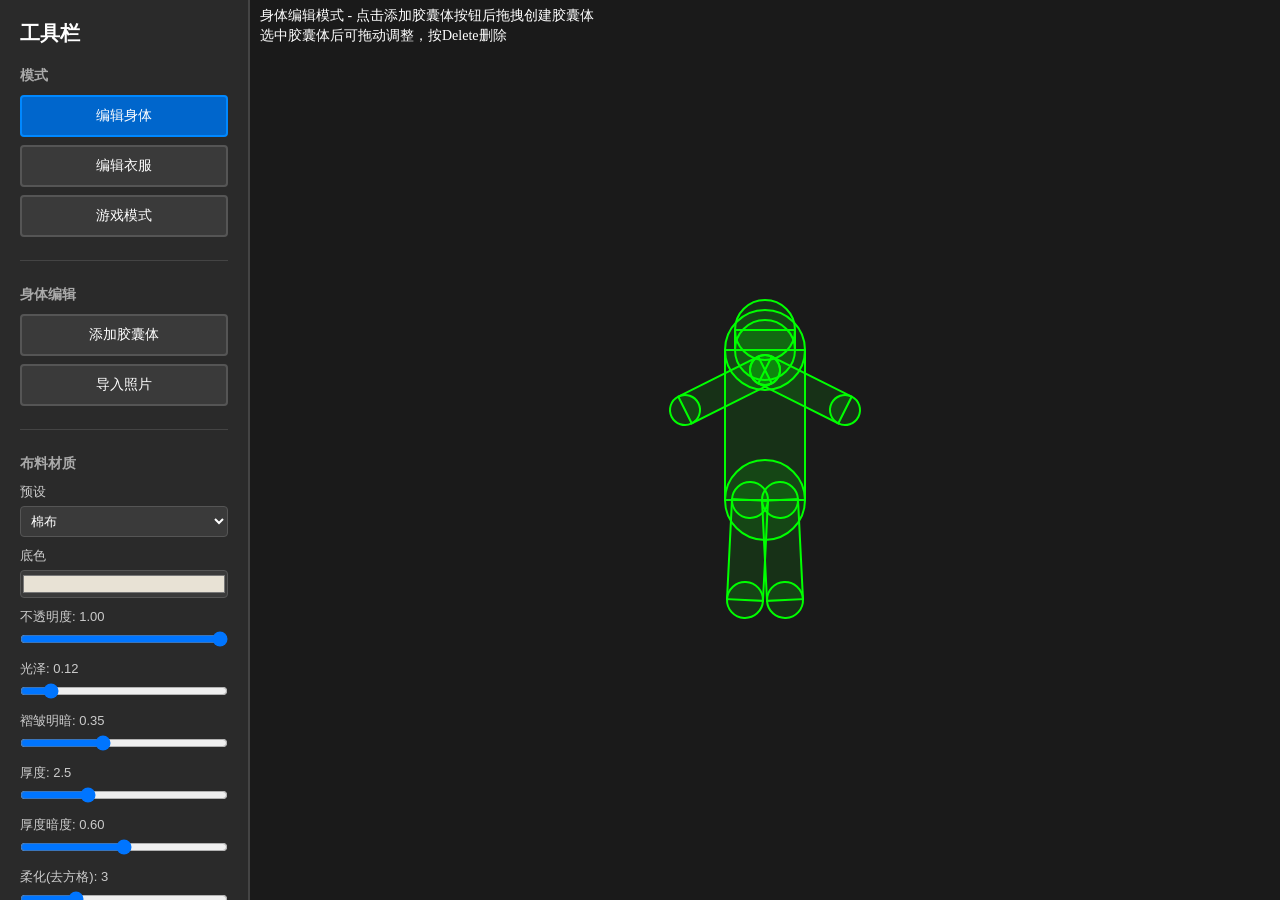
==== index.html @ eaa458cf "添加布料模拟游戏完整代码" ====
<!DOCTYPE html>
<html lang="zh-CN">
<head>
    <meta charset="UTF-8">
    <meta name="viewport" content="width=device-width, initial-scale=1.0">
    <title>布料模拟游戏</title>
    <link rel="stylesheet" href="css/style.css">
</head>
<body>
    <div id="app">
        <div id="toolbar">
            <h2>工具栏</h2>
            <div class="tool-section">
                <h3>模式</h3>
                <button id="mode-edit-body" class="tool-btn active">编辑身体</button>
                <button id="mode-edit-cloth" class="tool-btn">编辑衣服</button>
                <button id="mode-play" class="tool-btn">游戏模式</button>
            </div>
            <div class="tool-section" id="body-tools">
                <h3>身体编辑</h3>
                <button id="add-capsule" class="tool-btn">添加胶囊体</button>
                <button id="load-image" class="tool-btn">导入照片</button>
                <input type="file" id="image-input" accept="image/*" style="display:none">
            </div>
            <div class="tool-section" id="cloth-tools" style="display:none">
                <h3>衣服编辑</h3>
                <button id="draw-cloth" class="tool-btn">绘制衣服</button>
                <button id="import-cloth" class="tool-btn">导入衣服图片</button>
                <input type="file" id="cloth-image-input" accept="image/*" style="display:none">
                <button id="finish-cloth" class="tool-btn" style="display:none">完成绘制</button>
                <button id="cancel-cloth" class="tool-btn" style="display:none">取消绘制</button>
                <button id="pin-points" class="tool-btn">固定点模式</button>
                <button id="draw-track" class="tool-btn">绘制滑轨</button>
                <button id="finish-track" class="tool-btn" style="display:none">完成滑轨</button>
                <button id="cancel-track" class="tool-btn" style="display:none">取消滑轨</button>
                <button id="bind-track" class="tool-btn">绑定滑轨节点</button>
                <button id="clear-track" class="tool-btn">清除滑轨</button>
                <label>滑轨摩擦力: <span id="track-friction-value">0.1</span><input type="range" id="track-friction" min="0" max="1" step="0.02" value="0.1"></label>
                <button id="clear-cloth" class="tool-btn">清除衣服</button>
                <label>弹性系数: <span id="stiffness-value">0.5</span><input type="range" id="cloth-stiffness" min="0.1" max="1.0" step="0.05" value="0.5"></label>
                <label>网格间距(越小越密): <span id="resolution-value">8</span><input type="range" id="cloth-resolution" min="5" max="25" step="1" value="8"></label>
            </div>
            <div class="tool-section" id="cloth-transform-tools" style="display:none">
                <h3>衣服变换</h3>
                <label>缩放: <span id="cloth-scale-value">1.00</span><input type="range" id="cloth-scale" min="0.2" max="3.0" step="0.05" value="1.0"></label>
                <label>X偏移: <span id="cloth-offset-x-value">0</span><input type="range" id="cloth-offset-x" min="-500" max="500" step="10" value="0"></label>
                <label>Y偏移: <span id="cloth-offset-y-value">0</span><input type="range" id="cloth-offset-y" min="-500" max="500" step="10" value="0"></label>
                <label>透明度: <span id="cloth-preview-opacity-value">0.70</span><input type="range" id="cloth-preview-opacity" min="0.1" max="1" step="0.05" value="0.7"></label>
                <button id="confirm-cloth-import" class="tool-btn">确认生成布料</button>
                <button id="cancel-cloth-import" class="tool-btn">取消导入</button>
            </div>
            <div class="tool-section" id="material-tools">
                <h3>布料材质</h3>
                <label>预设
                    <select id="mat-preset">
                        <option value="cotton">棉布</option>
                        <option value="silk">丝绸</option>
                        <option value="denim">牛仔</option>
                        <option value="leather">皮革</option>
                        <option value="lace">蕾丝</option>
                    </select>
                </label>
                <label>底色 <input type="color" id="mat-color" value="#e8e2d5"></label>
                <label>不透明度: <span id="mat-opacity-value">1.00</span><input type="range" id="mat-opacity" min="0.15" max="1" step="0.05" value="1"></label>
                <label>光泽: <span id="mat-sheen-value">0.12</span><input type="range" id="mat-sheen" min="0" max="1" step="0.02" value="0.12"></label>
                <label>褶皱明暗: <span id="mat-fold-value">0.35</span><input type="range" id="mat-fold" min="0" max="0.9" step="0.05" value="0.35"></label>
                <label>厚度: <span id="mat-thickness-value">2.5</span><input type="range" id="mat-thickness" min="0" max="8" step="0.5" value="2.5"></label>
                <label>厚度暗度: <span id="mat-thickness-darken-value">0.60</span><input type="range" id="mat-thickness-darken" min="0.2" max="1" step="0.05" value="0.6"></label>
                <label>柔化(去方格): <span id="mat-blur-value">3</span><input type="range" id="mat-blur" min="0" max="12" step="0.5" value="3"></label>
                <label>轮廓平滑: <span id="mat-smooth-value">1.0</span><input type="range" id="mat-smooth" min="0" max="1.5" step="0.1" value="1"></label>
                <button id="mat-load-texture" class="tool-btn">导入布料贴图</button>
                <button id="mat-clear-texture" class="tool-btn">清除贴图</button>
                <input type="file" id="mat-texture-input" accept="image/*" style="display:none">
                <label>贴图质量
                    <select id="mat-tex-mode">
                        <option value="fast">快速(每格取色)</option>
                        <option value="fine">精细(逐格贴图)</option>
                    </select>
                </label>
                <label>显示方式
                    <select id="mat-render-mode">
                        <option value="material">材质</option>
                        <option value="both">材质+网格</option>
                        <option value="wireframe">仅网格</option>
                    </select>
                </label>
                <label><input type="checkbox" id="mat-show-nodes" checked> 显示节点标记</label>
            </div>
            <div class="tool-section" id="play-tools" style="display:none">
                <h3>交互工具</h3>
                <button id="tool-hand" class="tool-btn active">手(拖拽)</button>
                <button id="tool-knife" class="tool-btn">小刀(切割)</button>
                <button id="tool-wind" class="tool-btn">风场</button>
            </div>
            <div class="tool-section">
                <h3>场景管理</h3>
                <button id="save-scene" class="tool-btn">保存场景到文件</button>
                <button id="load-scene" class="tool-btn">从文件读取场景</button>
                <button id="quick-save" class="tool-btn">快速保存</button>
                <button id="quick-load" class="tool-btn">快速读取</button>
                <input type="file" id="scene-file-input" accept=".json" style="display:none">
            </div>
            <div class="tool-section">
                <h3>控制</h3>
                <button id="reset" class="tool-btn">重置</button>
                <label>重力: <span id="gravity-value">1200</span><input type="range" id="gravity" min="300" max="2500" step="100" value="1200"></label>
            </div>
        </div>
        <div id="canvas-container">
            <canvas id="main-canvas"></canvas>
        </div>
    </div>

    <script type="module" src="src/main.js"></script>
</body>
</html>
---- css/style.css ----
* {
    margin: 0;
    padding: 0;
    box-sizing: border-box;
}

body {
    font-family: 'Microsoft YaHei', Arial, sans-serif;
    overflow: hidden;
    background: #1a1a1a;
    color: #fff;
}

#app {
    display: flex;
    height: 100vh;
}

#toolbar {
    width: 250px;
    background: #2a2a2a;
    padding: 20px;
    overflow-y: auto;
    border-right: 2px solid #444;
}

#toolbar h2 {
    margin-bottom: 20px;
    color: #fff;
    font-size: 20px;
}

.tool-section {
    margin-bottom: 25px;
    padding-bottom: 15px;
    border-bottom: 1px solid #444;
}

.tool-section h3 {
    margin-bottom: 10px;
    color: #aaa;
    font-size: 14px;
}

.tool-btn {
    width: 100%;
    padding: 10px;
    margin-bottom: 8px;
    background: #3a3a3a;
    border: 2px solid #555;
    color: #fff;
    cursor: pointer;
    border-radius: 4px;
    transition: all 0.2s;
    font-size: 14px;
}

.tool-btn:hover {
    background: #4a4a4a;
    border-color: #666;
}

.tool-btn.active {
    background: #0066cc;
    border-color: #0088ff;
}

label {
    display: block;
    margin-bottom: 10px;
    font-size: 13px;
    color: #ccc;
}

input[type="range"] {
    width: 100%;
    margin-top: 5px;
}

select {
    width: 100%;
    margin-top: 5px;
    padding: 6px;
    background: #3a3a3a;
    border: 1px solid #555;
    color: #fff;
    border-radius: 4px;
    font-size: 13px;
}

input[type="color"] {
    width: 100%;
    height: 28px;
    margin-top: 5px;
    padding: 0;
    background: #3a3a3a;
    border: 1px solid #555;
    border-radius: 4px;
    cursor: pointer;
}

input[type="checkbox"] {
    vertical-align: middle;
    margin-right: 6px;
}

#canvas-container {
    flex: 1;
    position: relative;
    background: #1a1a1a;
}

#main-canvas {
    display: block;
    width: 100%;
    height: 100%;
    cursor: crosshair;
}

#main-canvas.hand-cursor {
    cursor: grab;
}

#main-canvas.hand-cursor:active {
    cursor: grabbing;
}

#main-canvas.knife-cursor {
    cursor: crosshair;
}
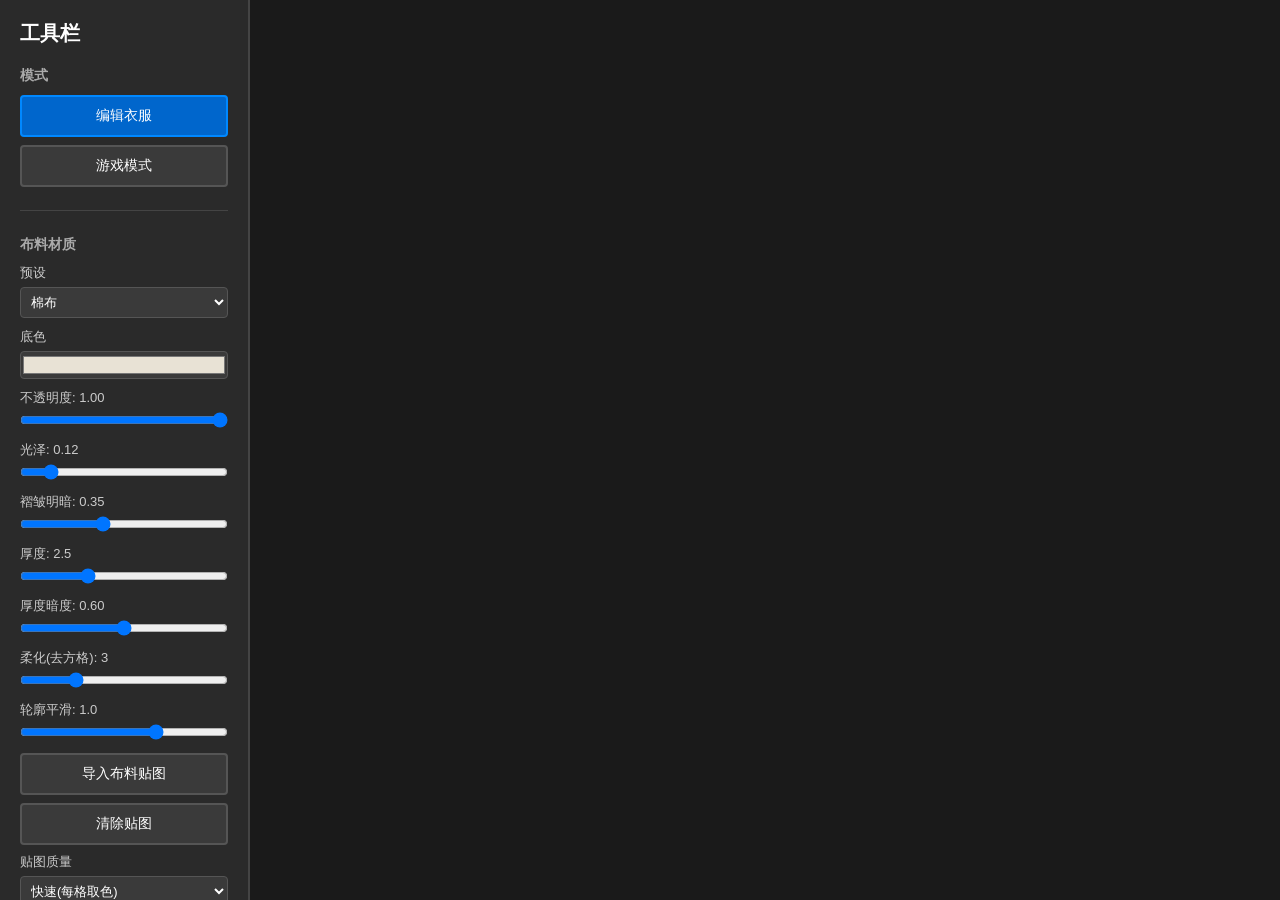
==== commit b639ed0e: "隐藏未完善的功能：身体编辑和风场" ====
--- a/index.html
+++ b/index.html
@@ -12,16 +12,17 @@
             <h2>工具栏</h2>
             <div class="tool-section">
                 <h3>模式</h3>
-                <button id="mode-edit-body" class="tool-btn active">编辑身体</button>
-                <button id="mode-edit-cloth" class="tool-btn">编辑衣服</button>
+                <button id="mode-edit-cloth" class="tool-btn active">编辑衣服</button>
                 <button id="mode-play" class="tool-btn">游戏模式</button>
             </div>
-            <div class="tool-section" id="body-tools">
+            <!-- 隐藏未完善的身体编辑功能
+            <div class="tool-section" id="body-tools" style="display:none">
                 <h3>身体编辑</h3>
                 <button id="add-capsule" class="tool-btn">添加胶囊体</button>
                 <button id="load-image" class="tool-btn">导入照片</button>
                 <input type="file" id="image-input" accept="image/*" style="display:none">
             </div>
+            -->
             <div class="tool-section" id="cloth-tools" style="display:none">
                 <h3>衣服编辑</h3>
                 <button id="draw-cloth" class="tool-btn">绘制衣服</button>
@@ -90,7 +91,9 @@
                 <h3>交互工具</h3>
                 <button id="tool-hand" class="tool-btn active">手(拖拽)</button>
                 <button id="tool-knife" class="tool-btn">小刀(切割)</button>
+                <!-- 隐藏未完善的风场功能
                 <button id="tool-wind" class="tool-btn">风场</button>
+                -->
             </div>
             <div class="tool-section">
                 <h3>场景管理</h3>
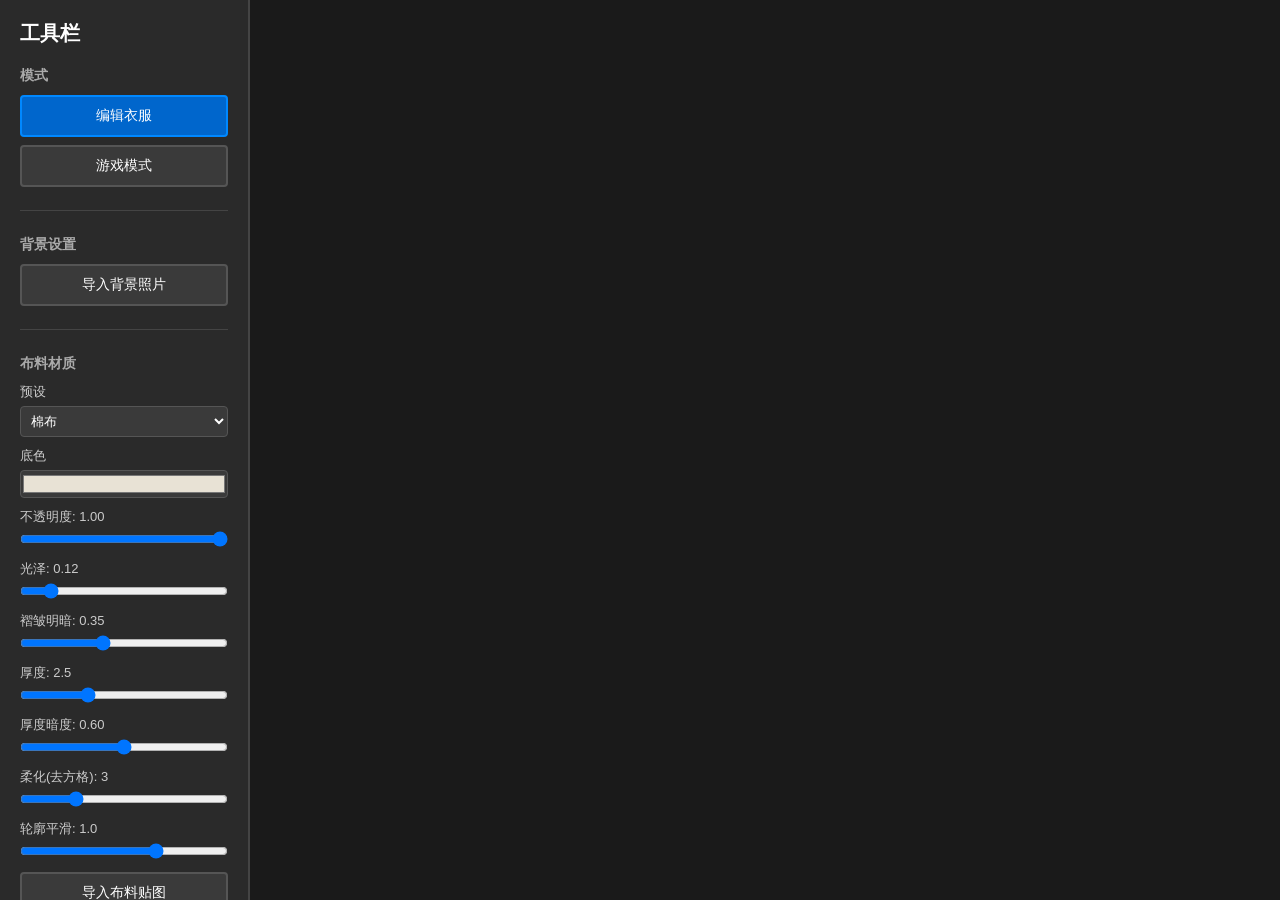
==== commit 1609f164: "保留导入背景照片功能，移除胶囊体按钮" ====
--- a/index.html
+++ b/index.html
@@ -15,14 +15,11 @@
                 <button id="mode-edit-cloth" class="tool-btn active">编辑衣服</button>
                 <button id="mode-play" class="tool-btn">游戏模式</button>
             </div>
-            <!-- 隐藏未完善的身体编辑功能
-            <div class="tool-section" id="body-tools" style="display:none">
-                <h3>身体编辑</h3>
-                <button id="add-capsule" class="tool-btn">添加胶囊体</button>
-                <button id="load-image" class="tool-btn">导入照片</button>
+            <div class="tool-section" id="body-tools">
+                <h3>背景设置</h3>
+                <button id="load-image" class="tool-btn">导入背景照片</button>
                 <input type="file" id="image-input" accept="image/*" style="display:none">
             </div>
-            -->
             <div class="tool-section" id="cloth-tools" style="display:none">
                 <h3>衣服编辑</h3>
                 <button id="draw-cloth" class="tool-btn">绘制衣服</button>
